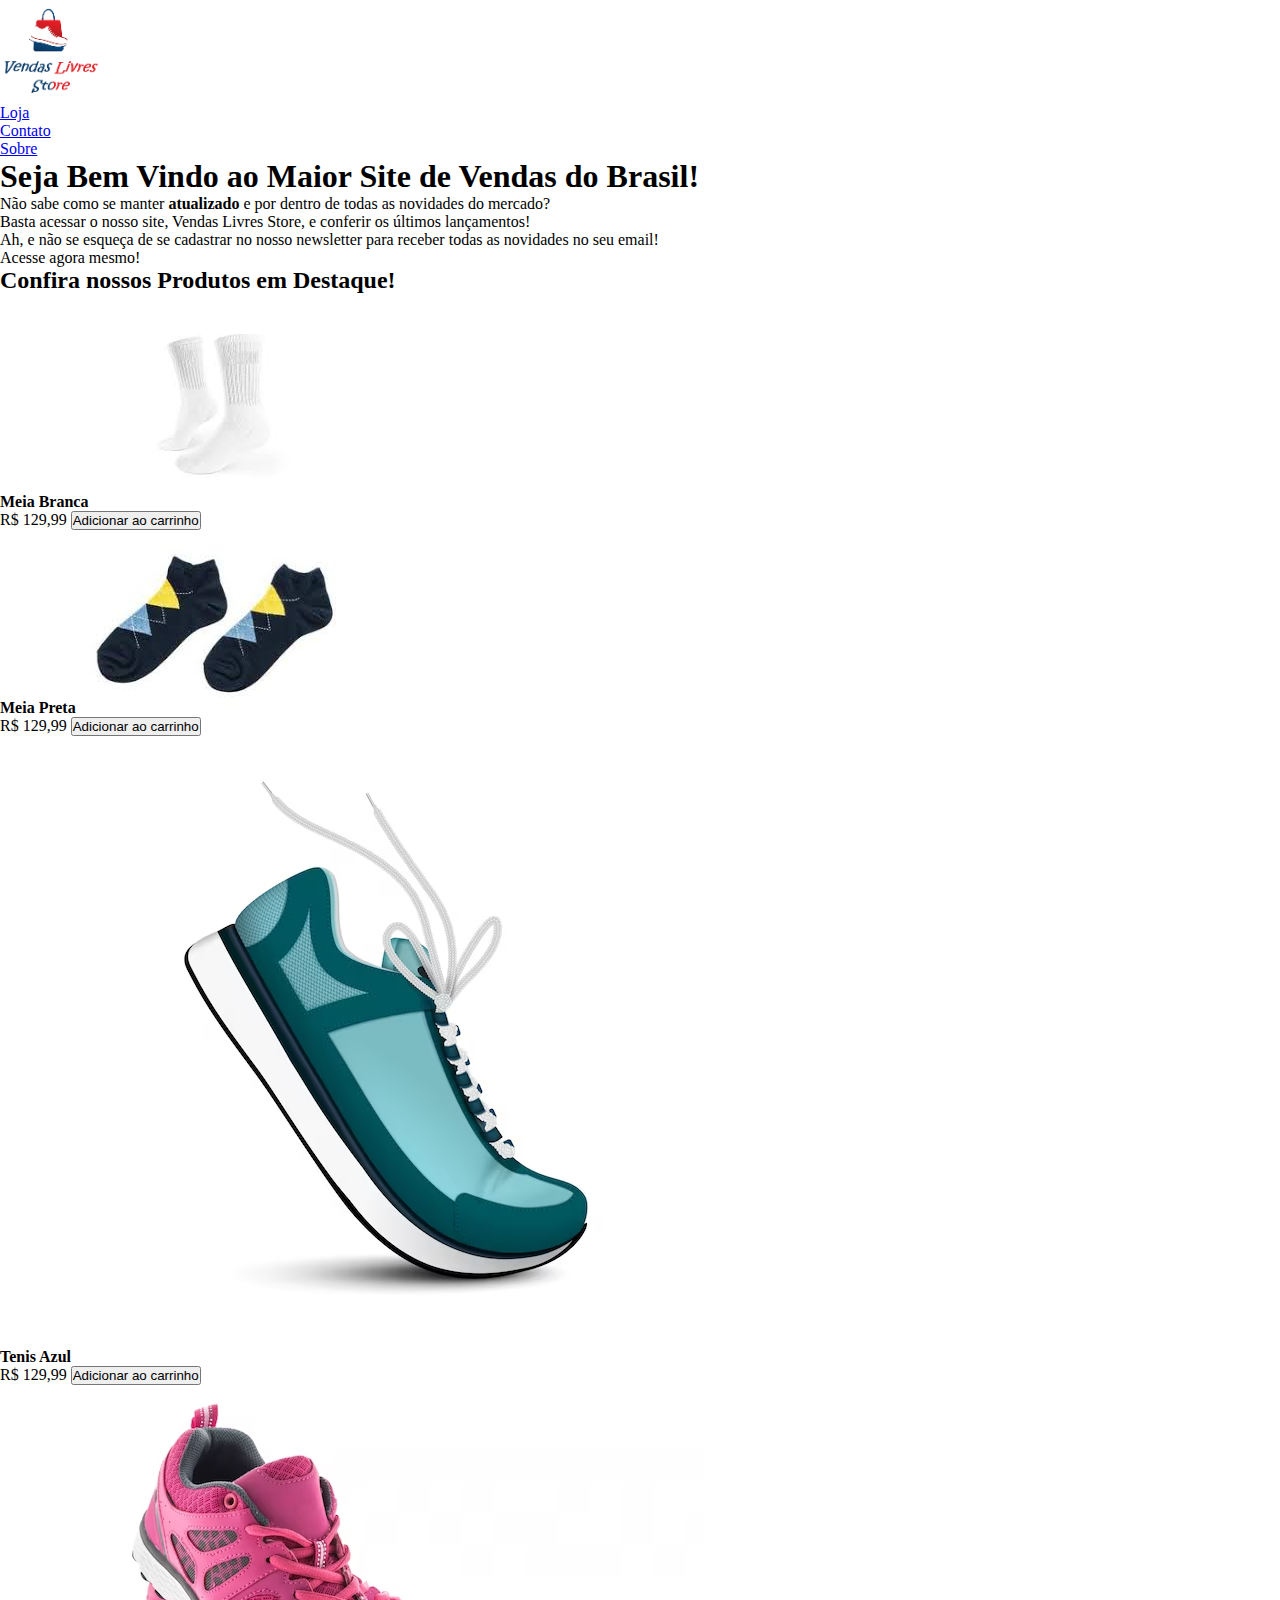
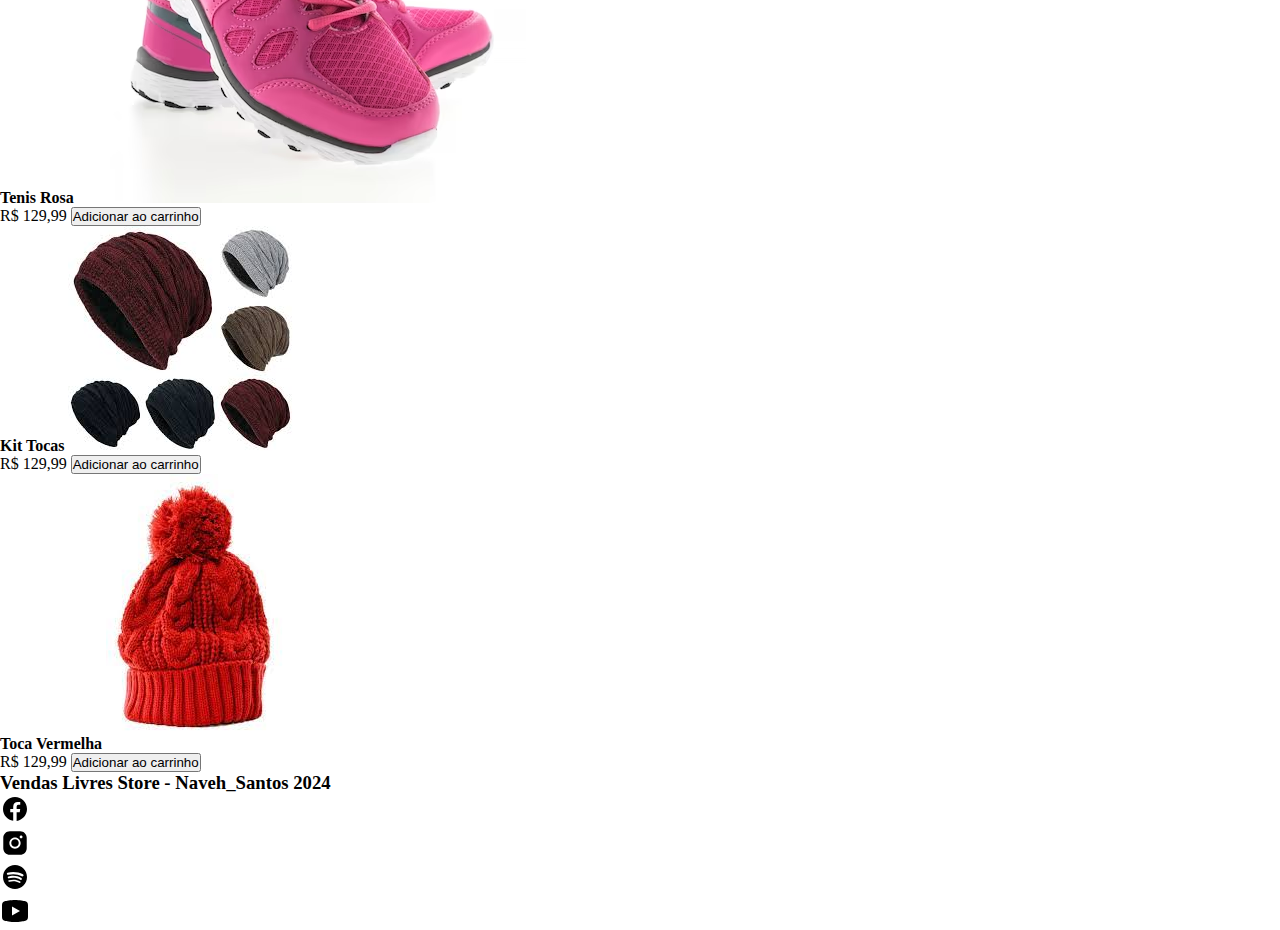
==== index.html @ b856f669 "comecando index.html,sobre.html,loja.html e style.css" ====
<!DOCTYPE html>
<html lang="pt-BR">

    <head>
        <!--Dados para Navegador-->
        <meta charset="UTF-8">
        <meta http-equiv="X-UA-Compatible" content="IE=edge">
        <meta name="viewport" content="user-scalable=no, width=device-width, initial-scale=1.0">
        <meta name="description" content="Programador Front-End, Senai.">
        <meta name="keywords" content="HTML, CSS, JavaScript, Senai">
        <meta name="author" content="Naveh_Santos"> 
        <!--Titulo do Site-->
        <title>Vendas Livres Store</title>

        <!--Links-->
        <link rel="shortcut icon" href="images/35594.svg" type="image/svg">
        <link rel="stylesheet" href="css/style.css">

    </head>

    <!--Area do Site-->
    <body>

        <!--Cabeçalho-->
        <header>

            <!--Navegação-->
            <nav>

                <!--Lista não ordenada-->
                <ul>

                    <!--Intem na lista-->
                    <li><!--Logotipo do Site-->
                        <a href="index.html">
                            <img src="images/logo.png" alt="logo" height="100" width="100">
                        </a>
                    </li>

                    <li>
                        <a href="Loja.html">Loja</a>
                    </li>

                    <li>
                        <a href="contato.html">Contato</a>
                    </li>

                    <li>
                        <a href="sobre.html">Sobre</a>
                    </li>

                </ul>

            </nav>
        </header>

        <!--Corpo do Site-->
        <main>

            <!--Titulo Principal-->
            <h1>Seja Bem Vindo ao Maior Site de Vendas do Brasil!</h1>
            
            <!--Descrição do Site-->
            <p>Não sabe como se manter <strong class="red">atualizado</strong> e por dentro de todas as novidades do mercado?<br>
                Basta acessar o nosso site, Vendas Livres Store, e conferir os últimos lançamentos!<br>
                Ah, e não se esqueça de se cadastrar no nosso newsletter para receber todas as novidades no seu email!<br>
                Acesse agora mesmo!
            </p>
            
            <!--Titulo nivel 2-->
            <h2>Confira nossos Produtos em Destaque!</h2>

            <!--Area dos Produtos em Destaque-->
            <div>

                <!--Produto Destaque 1-->
                <div>
                    <strong>Meia Branca</strong>
                    <img src="images/meia-branca.jpeg" alt="meia-branca">
                    <div>
                        <span>R$ 129,99</span>
                        <button type="button">Adicionar ao carrinho</button>
                    </div>
                </div>

                <!--Produto Destaque 2-->
                <div>
                    <strong>Meia Preta</strong>
                    <img src="images/meia-preta.jpeg" alt="meia-preta">
                    <div>
                        <span>R$ 129,99</span>
                        <button type="button">Adicionar ao carrinho</button>
                    </div>
                </div>

                <!--Produto Destaque 3-->
                <div>
                    <strong>Tenis Azul</strong>
                    <img src="images/tenis-azul.jpeg" alt="tenis-azul">
                    <div>
                        <span>R$ 129,99</span>
                        <button type="button">Adicionar ao carrinho</button>
                    </div>
                </div>

                <!--Produto Destaque 4-->
                <div>
                    <strong>Tenis Rosa</strong>
                    <img src="images/tenis-rosa.jpeg" alt="meia-branca">
                    <div>
                        <span>R$ 129,99</span>
                        <button type="button">Adicionar ao carrinho</button>
                    </div>
                </div>

                <!--Produto Destaque 5-->
                <div>
                    <strong>Kit Tocas</strong>
                    <img src="images/toca-kit.jpeg" alt="toca-kit">
                    <div>
                        <span>R$ 129,99</span>
                        <button type="button">Adicionar ao carrinho</button>
                    </div>
                </div>

                <!--Produto Destaque 6-->
                <div>
                    <strong>Toca Vermelha</strong>
                    <img src="images/toca-vermelha.jpeg" alt="toca-vermelha">
                    <div>
                        <span>R$ 129,99</span>
                        <button type="button">Adicionar ao carrinho</button>
                    </div>
                </div>

            </div>   

        </main>
       
        <!--Rodape do Site-->
        <footer>

            <div>

                <!--Titulo nivel 3-->
                <h3>Vendas Livres Store - Naveh_Santos 2024</h3>
                
                <ul>

                    <li>
                        <a href="https://www.facebook.com/" target="_blank">
                            <img src="images/facebook.svg" alt="Facebook logo">
                        </a>
                    </li>

                    <li>
                        <a href="https://www.instagram.com/" target="_blank">
                            <img src="images/instagram.svg" alt="instagran logo">
                        </a>
                    </li>

                    <li>
                        <a href="https://www.spotfy.com/" target="_blank">
                            <img src="images/spotify.svg" alt="Sporfy logo">
                        </a>
                    </li>

                    <li>
                        <a href="https://www.youtube.com/" target="_blank">
                            <img src="images/youtube.svg" alt="Youtube logo">
                        </a>
                    </li>

                </ul>

            </div>

        </footer>

    </body>

</html>
---- css/style.css ----
*{
    margin: 0;
    padding: 0;
    box-sizing: border-box;
}

/*Header*/

.main-header {
    background-image: url(background-image.png);/*Adiciona imagem no fundo*/
    background-position: 50% 39%;/*Alinha os elementos nos eixos x e y*/
    display: flex;/*colocar elementos centralizados*/
    flex-direction: column;/*alinha os elementos um embaixo do outro*/
    align-items: center;/*centralizar os elementos*/
}

.main-nav {
    width: 100%;/*Ocupar toda area disponivel*/
    max-width: 600px;/*trava a largura maxima que definir para o projeto*/
    padding:0 16px ;/*primeiro é cima e baixo ,segundo é esquerda e direita*/
}

.header-list-container {
display: flex;/*Colocar os elementos na mesma linha*/
justify-content: space-between;/*adiciona espaçamento entre os intens*/
align-items: center;/*garatir que fiquem alinhados na mesma linha*/
padding:16px 0;/*primeiro é cima e baixo ,segundo é esquerda e direita*/
}

.nav-item {
    list-style-type: none;/*remove as bolinhas padrao dos elementos li*/
    text-transform: uppercase;/*deixar todos as letras em maiusculo*/
    color: #00008b;
}

hr {
    width: 100%;/*Ocupar toda area disponivel*/
}

.nav-item a {
    text-decoration: none;/*remove o urderline do ancoa */
    color: inherit;/*herda a cor do elemento pai(neste caso é o nav-item)*/
}

.nav-item:hover {
    color:rgba(0,0,139,0.7);/*quando passar o mouse trocar a cor/rgba passa a cor e no final*/
    transition: 0.2s;
}
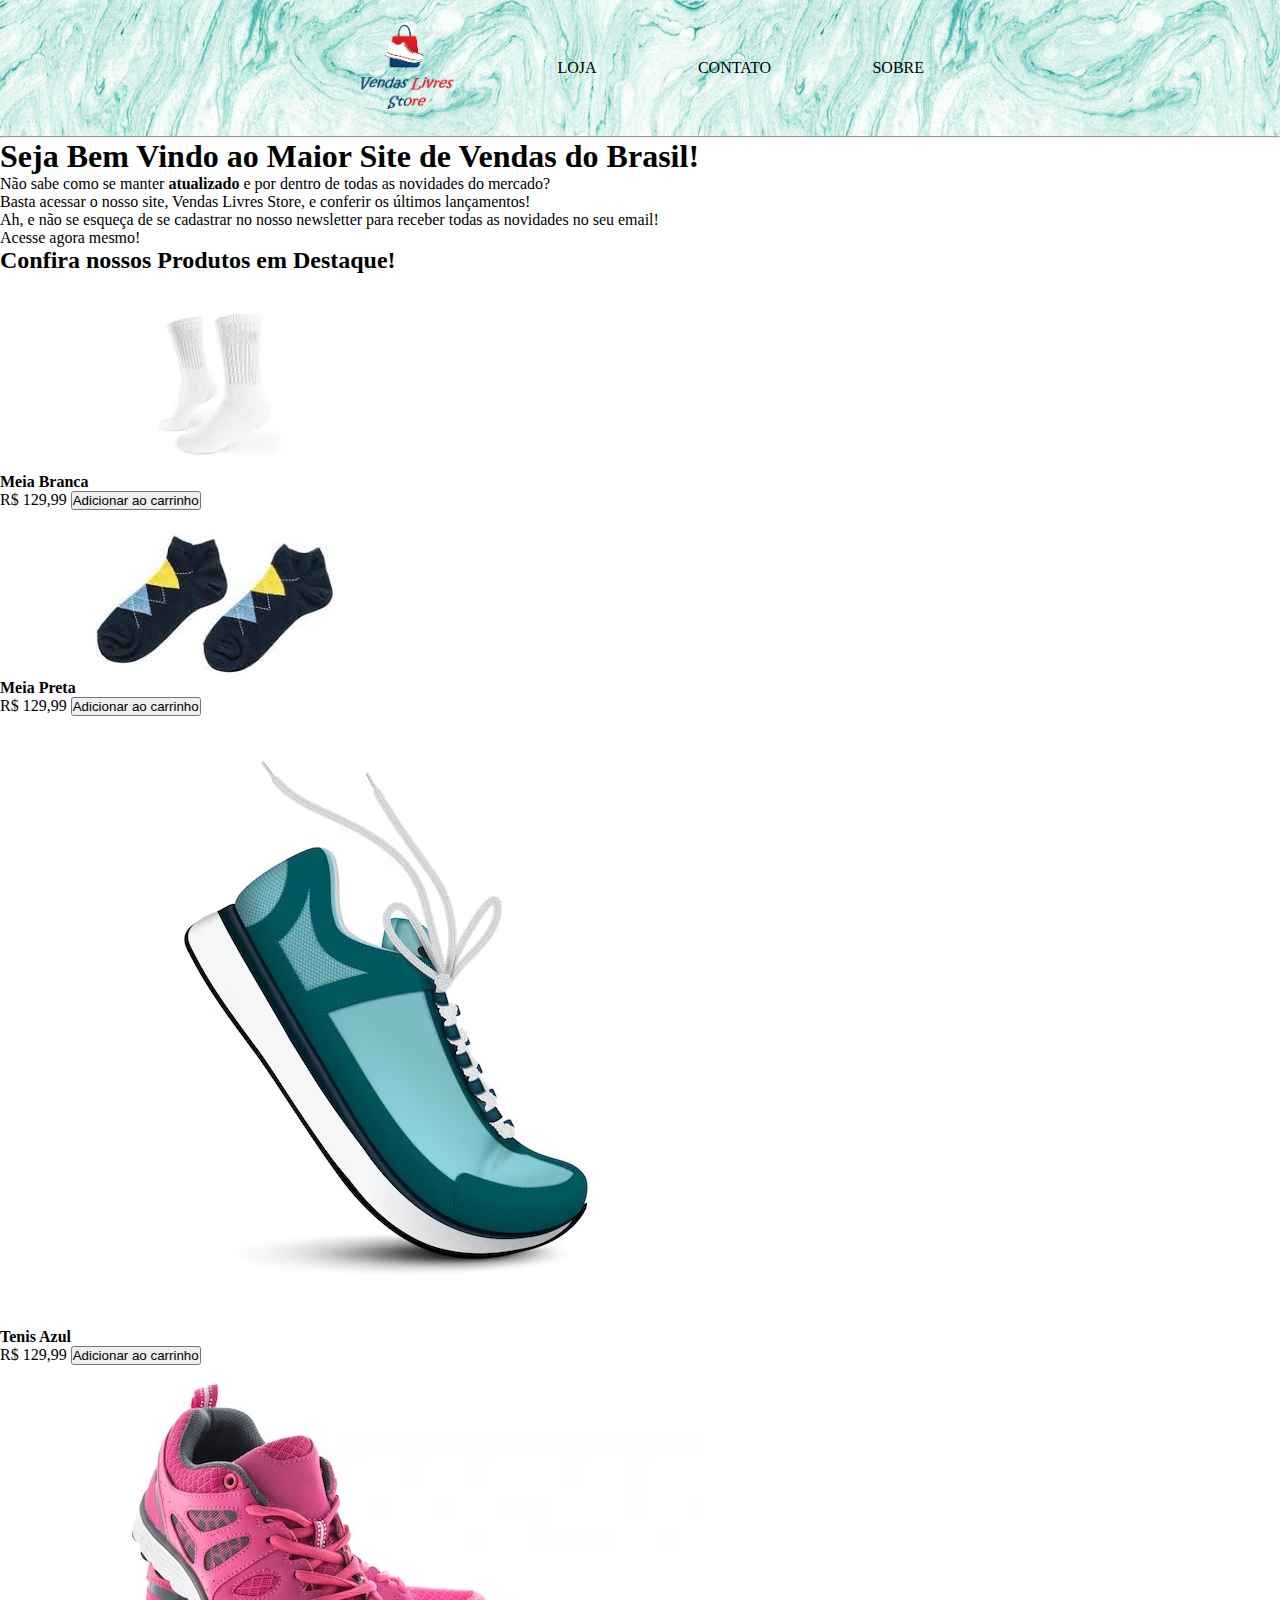
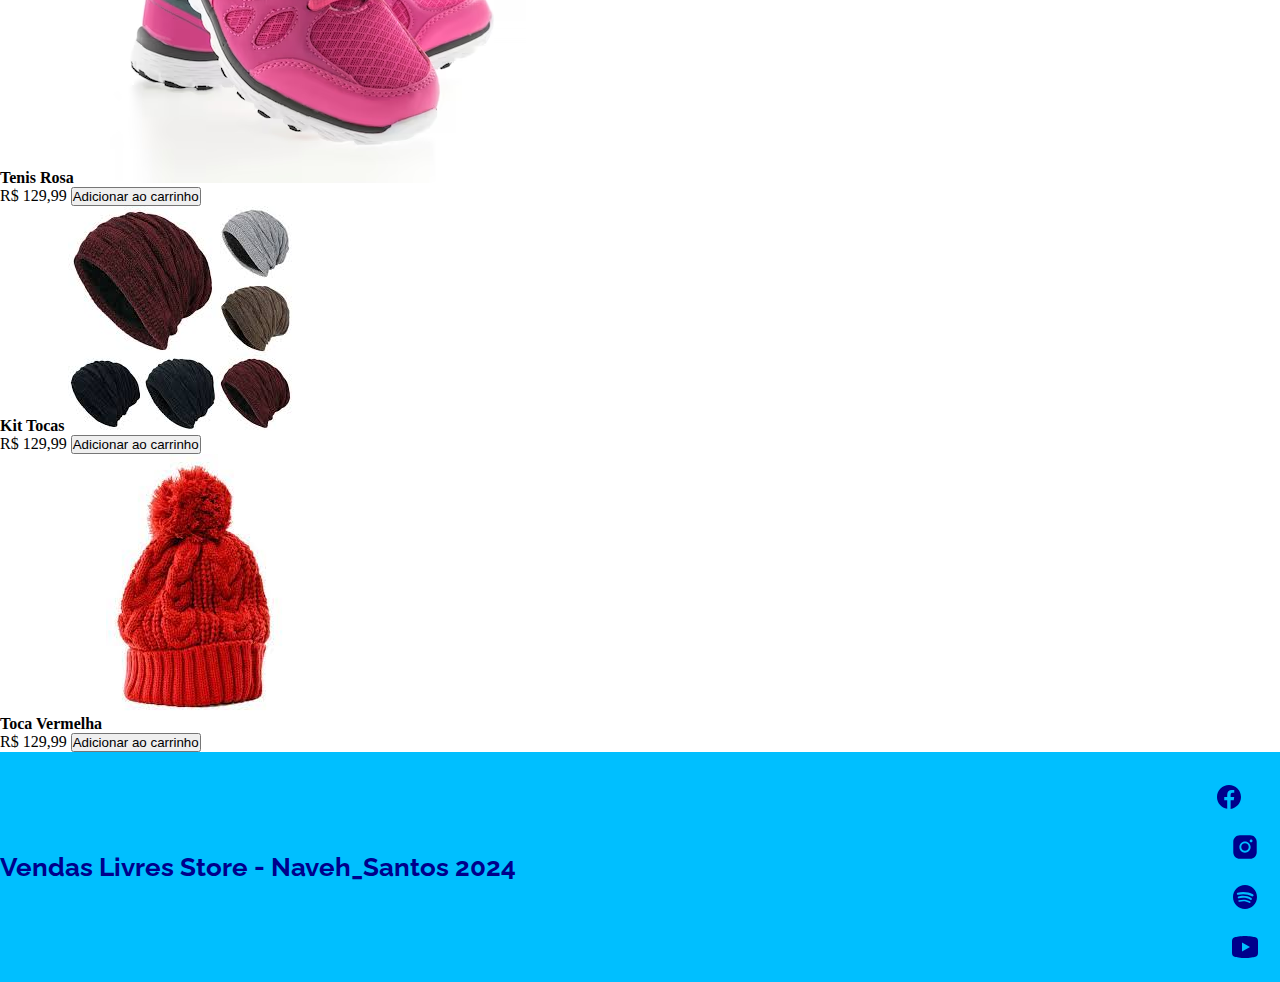
==== commit 3d36cb30: "modificado sobre.html,loja.html,contato.html,index.html e style.css" ====
--- a/index.html
+++ b/index.html
@@ -21,38 +21,40 @@
     <!--Area do Site-->
     <body>
 
-        <!--Cabeçalho-->
-        <header>
+         <!--Cabeçalho-->
+         <header class="main-header">
 
             <!--Navegação-->
-            <nav>
+            <nav class="main-nav container">
 
                 <!--Lista não ordenada-->
-                <ul>
+                <ul class="header-list-container">
 
                     <!--Intem na lista-->
-                    <li><!--Logotipo do Site-->
+                    <li class="nav-item"><!--Logotipo do Site-->
                         <a href="index.html">
                             <img src="images/logo.png" alt="logo" height="100" width="100">
                         </a>
                     </li>
 
-                    <li>
-                        <a href="Loja.html">Loja</a>
+                    <li class="nav-item">
+                        <a href="loja.html">Loja</a>
                     </li>
 
-                    <li>
+                    <li class="nav-item">
                         <a href="contato.html">Contato</a>
                     </li>
 
-                    <li>
+                    <li class="nav-item">
                         <a href="sobre.html">Sobre</a>
                     </li>
 
                 </ul>
 
             </nav>
+            <hr>
         </header>
+
 
         <!--Corpo do Site-->
         <main>
@@ -138,34 +140,32 @@
         </main>
        
         <!--Rodape do Site-->
-        <footer>
-
-            <div>
+        <footer class="main-footer">
+            <div class="footer-container">
 
                 <!--Titulo nivel 3-->
-                <h3>Vendas Livres Store - Naveh_Santos 2024</h3>
-                
-                <ul>
+                <h3 class="title-smaller">Vendas Livres Store - Naveh_Santos 2024</h3>
+                <ul class="list-container"><!--boas praticas,o list-container, codigo igual ao main-footer-->
 
-                    <li>
+                    <li class="footer-item">
                         <a href="https://www.facebook.com/" target="_blank">
                             <img src="images/facebook.svg" alt="Facebook logo">
                         </a>
                     </li>
 
-                    <li>
+                    <li class="footer-item" >
                         <a href="https://www.instagram.com/" target="_blank">
                             <img src="images/instagram.svg" alt="instagran logo">
                         </a>
                     </li>
 
-                    <li>
+                    <li class="footer-item" >
                         <a href="https://www.spotfy.com/" target="_blank">
                             <img src="images/spotify.svg" alt="Sporfy logo">
                         </a>
                     </li>
 
-                    <li>
+                    <li class="footer-item" >
                         <a href="https://www.youtube.com/" target="_blank">
                             <img src="images/youtube.svg" alt="Youtube logo">
                         </a>
--- a/css/style.css
+++ b/css/style.css
@@ -1,7 +1,29 @@
+/*importa fonte do google fonts*/
+
+@import url('https://fonts.googleapis.com/css2?family=Raleway:ital,wght@0,100..900;1,100..900&family=Roboto:ital,wght@0,100;0,300;0,400;0,500;0,700;0,900;1,100;1,300;1,400;1,500;1,700;1,900&family=Rock+Salt&display=swap');
+
 *{
     margin: 0;
     padding: 0;
     box-sizing: border-box;
+}
+
+body {
+    fonte:400 22px "Roboto",sans-serif;
+}
+
+li {
+    list-style-type: none;
+}
+/*criação de variedades no root do css*/
+:root {
+    --blue:#00008B;
+    --gray:#555555;
+    --skyblue:#00bfff;
+    --silver:#c0c0c0;
+    --red:#ff0000;
+    --white:#ffffff;
+    --dargray:#959595;
 }
 
 /*Header*/
@@ -16,21 +38,19 @@
 
 .main-nav {
     width: 100%;/*Ocupar toda area disponivel*/
-    max-width: 600px;/*trava a largura maxima que definir para o projeto*/
-    padding:0 16px ;/*primeiro é cima e baixo ,segundo é esquerda e direita*/
+
 }
 
 .header-list-container {
 display: flex;/*Colocar os elementos na mesma linha*/
-justify-content: space-between;/*adiciona espaçamento entre os intens*/
-align-items: center;/*garatir que fiquem alinhados na mesma linha*/
-padding:16px 0;/*primeiro é cima e baixo ,segundo é esquerda e direita*/
+justify-content: space-between;/*Adiciona espaçamento entre os intens*/
+align-items: center;/*Garatir que fiquem alinhados na mesma linha*/
+padding:16px 0;/*Primeiro é cima e baixo ,segundo é esquerda e direita*/
 }
 
 .nav-item {
-    list-style-type: none;/*remove as bolinhas padrao dos elementos li*/
-    text-transform: uppercase;/*deixar todos as letras em maiusculo*/
-    color: #00008b;
+    text-transform: uppercase;/*Deixar todos as letras em maiusculo*/
+    color: nav(-blue);
 }
 
 hr {
@@ -38,11 +58,134 @@
 }
 
 .nav-item a {
-    text-decoration: none;/*remove o urderline do ancoa */
-    color: inherit;/*herda a cor do elemento pai(neste caso é o nav-item)*/
+    text-decoration: none;/*Remove o urderline do ancoa */
+    color: inherit;/*Herda a cor do elemento pai(neste caso é o nav-item)*/
 }
 
 .nav-item:hover {
-    color:rgba(0,0,139,0.7);/*quando passar o mouse trocar a cor/rgba passa a cor e no final*/
+    color:rgba(0,0,139,0.7);/*Quando passar o mouse trocar a cor/rgba passa a cor e no final*/
     transition: 0.2s;
+}
+
+.main-about {
+    padding: 40px 0 64px;
+}
+
+.container {
+    max-width: 600px;/*Trava a largura maxima que definimos para o projeto*/
+    padding: 0 16px;/*Primeiro cima/baixo,segundo esquerda/direita*/
+    margin: 0 auto;/*Nao plica cima/baixo,o auto distibui o maximo possivel para esquerda e direita*/
+}
+
+.title-median {
+font-family: "Raleway, sans-serif";/*Pega afonte importada, caso ele nao encontre utilizada a sans-serif*/
+font-size: 32px;/*Tamanho da fonte*/
+text-align: center;
+text-transform: uppercase;
+margin-bottom: 24px;
+}
+
+.about-image {
+    float: left;/*Alinha a imagem esquerda e texto a direita*/
+    margin: 0 20px 10px 0;/*0 topo,20 direita,10 baixo 0 esquerda*/
+    /*Diminuir o tamanho da imagem*/
+    width: 200px;/*Largura*/
+    height: auto;/*Evita a distraçao da imagem*/
+}
+
+.about-description {
+    color: var(--gray);/*Utiliza variavel de cor criado no root*/
+    text-align: justify;/*Justifica o texto*/
+}
+
+/*Footer*/
+
+.main-footer {
+    background-color: var(--skyblue);/*Aplicar cor no fundo do rodape*/
+    padding: 15px 0;/*Aplica espacamento cima/baixo e nada esquerda/direita*/
+}
+
+.footer-container {
+    display: flex;/*Deixar tudo na mesma linha*/
+    align-items: center;/*Alinha todos os elementos*/
+    justify-content: space-between;/*Colar nome de um lado e lista de icones do outro*/
+}
+
+.title-smaller {
+    font-family: "Raleway",sans-serif;/*Pegar a fonte importada*/
+    color: var(--blue);/*Aplicar cor com a variavel criada no root do css*/
+    font-size: 26px;/*Aumenta o tamanho da fonte*/
+}
+
+.footer-item {
+    width: 50px;
+    height: 50px;
+    padding: 15px 0;/*Aplica espaçamento 15px cima/baixo e 0px esquerda/direita*/
+}
+
+.footer-item + .footer-item {
+    margin-left: 16px;/*Aplica na mesma class seguido em diante,ate chega*/
+}
+
+/*contato*/
+.contact-text {
+text-align: center;/*Centralizar o texto*/
+margin-bottom: 30px;/*Separa o paragrafo */
+font-size: 28px;/*altera o tamanho da fonte*/
+color: var(--gray);
+}
+
+.contact {
+    background-color: var(--skyblue);
+    padding: 30px;/*Espaçamento*/
+    max-width: 600px;/*tamanho definido para o projeto*/
+    margin-right: auto;/*Empurra para direita*/
+    margin-left: auto;/*Empurra para esquerda*/
+    margin-bottom: 20px;/*Espaçamento para baixo*/
+}
+
+.contact-label {
+    display: block;/*Coloca os elementos um em cima do outro */
+    margin-bottom: 20px;/*espacamento para baixo*/
+    color: var(--blue);/*Altera a cor da fonte*/
+}
+
+.contact-field {
+    display: block;/*Coloca os elementos um em cima do outro*/
+    width: 100%;/*ocupa o espaço maximo disponivel*/
+    height: 30px;/*Aumenta a altura do campo*/
+    font-size: 16px;/*Altera o tamnho da fonte*/
+    padding-left: 10px;/*Empurra o elemento dentro do campo para esquerda*/
+    border: none;/*remove a borda*/
+}
+
+.contact-field:focus {/*troca acor do fundo do formulario ao clicar*/
+    background-color: var(--silver);/*Cor do fundo*/
+    outline: none;/*remove a linha interna do campo do formulario*/
+}
+
+textarea.contact-field {
+    height: 150px;/*Altera a altura do campo*/
+    padding: 10px;/*dar espaçamento em todas as direçoes*/
+    font-family: "Roboto", calibri;/*utiliza fonte importada,caso não encontra*/
+}
+
+.button-form {
+background-color: var(--blue);/*Cor do fundo do botao*/
+color: var(--white);/*cor da fonte do botao*/
+border: 2px solid var(--blue);
+border-radius: 10px;
+padding: 2px 6px;
+font-weight: bold;
+}
+.button-form:hover {
+    background-color: var(--white);/*Cor do fundo do botao*/
+    color: var(--white);/*cor da fonte do botao*/
+}
+
+.contact-maps {
+    width: 600px;
+    margin-right: auto;
+    margin-left: auto;
+    padding-bottom: 20px;
 }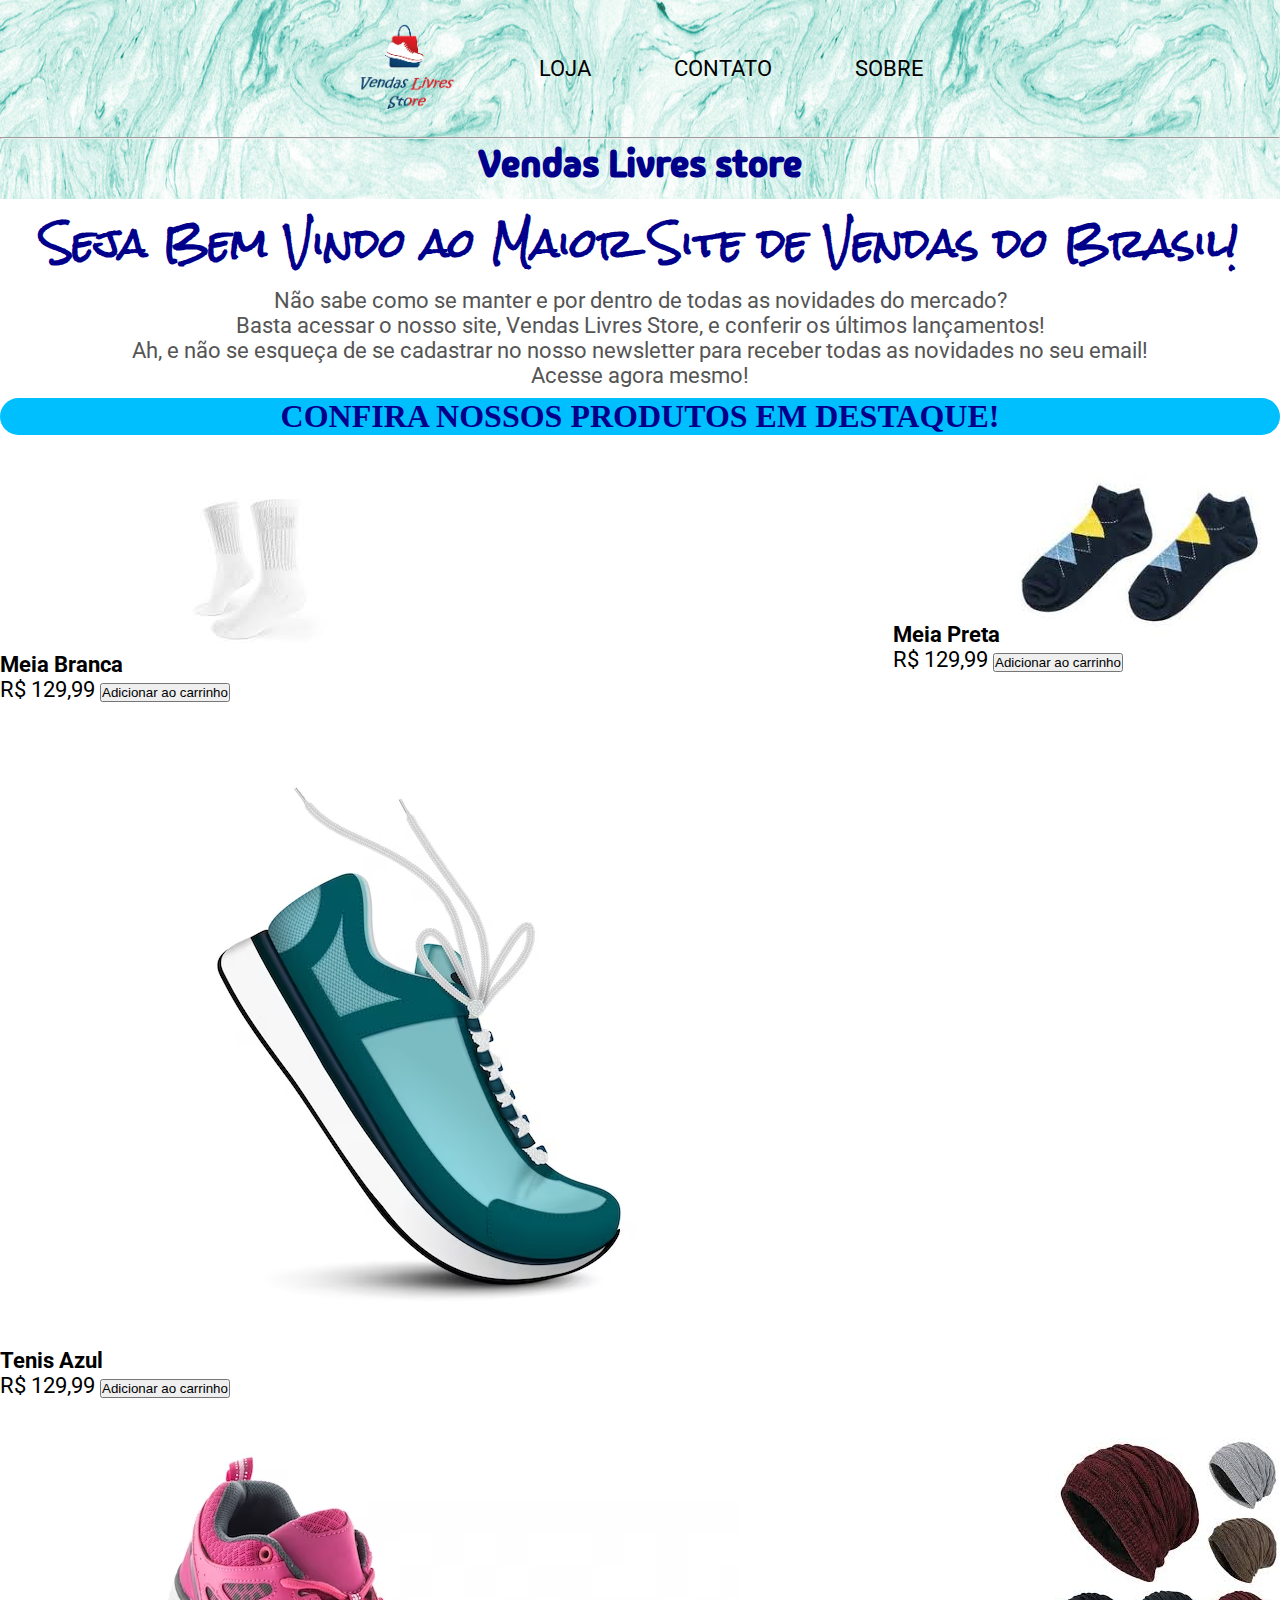
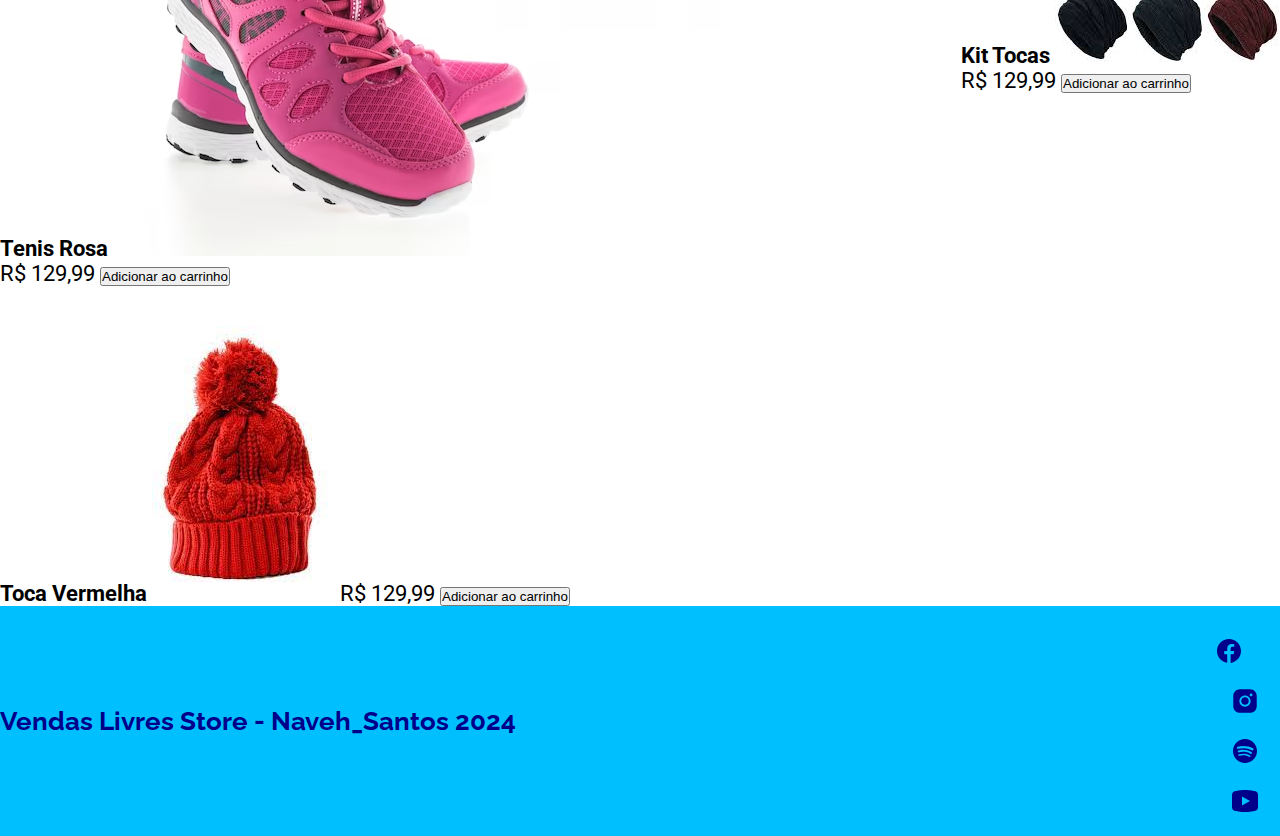
==== commit 72fd92c7: "modificado sobre.html,contato.html,index.html e style.css" ====
--- a/index.html
+++ b/index.html
@@ -53,6 +53,7 @@
 
             </nav>
             <hr>
+            <h2 class="title-header">Vendas Livres store</h2>
         </header>
 
 
@@ -60,78 +61,78 @@
         <main>
 
             <!--Titulo Principal-->
-            <h1>Seja Bem Vindo ao Maior Site de Vendas do Brasil!</h1>
+            <h1 class="title-large">Seja Bem Vindo ao Maior Site de Vendas do Brasil!</h1>
             
             <!--Descrição do Site-->
-            <p>Não sabe como se manter <strong class="red">atualizado</strong> e por dentro de todas as novidades do mercado?<br>
+            <p class="description">Não sabe como se manter e por dentro de todas as novidades do mercado?<br>
                 Basta acessar o nosso site, Vendas Livres Store, e conferir os últimos lançamentos!<br>
                 Ah, e não se esqueça de se cadastrar no nosso newsletter para receber todas as novidades no seu email!<br>
                 Acesse agora mesmo!
             </p>
             
             <!--Titulo nivel 2-->
-            <h2>Confira nossos Produtos em Destaque!</h2>
+            <h2 class="title-median emphasis">Confira nossos Produtos em Destaque!</h2>
 
             <!--Area dos Produtos em Destaque-->
-            <div>
+            <div class="product-container">
 
                 <!--Produto Destaque 1-->
-                <div>
-                    <strong>Meia Branca</strong>
-                    <img src="images/meia-branca.jpeg" alt="meia-branca">
-                    <div>
-                        <span>R$ 129,99</span>
-                        <button type="button">Adicionar ao carrinho</button>
+                <div class="product">
+                    <strong class="product-title">Meia Branca</strong>
+                    <img class="product-image" src="images/meia-branca.jpeg" alt="meia-branca">
+                    <div class="product-price-container">
+                        <span class="product-price">R$ 129,99</span>
+                        <button class="button-hover" type="button">Adicionar ao carrinho</button>
                     </div>
                 </div>
 
                 <!--Produto Destaque 2-->
-                <div>
-                    <strong>Meia Preta</strong>
-                    <img src="images/meia-preta.jpeg" alt="meia-preta">
-                    <div>
-                        <span>R$ 129,99</span>
-                        <button type="button">Adicionar ao carrinho</button>
+                <div class="product">
+                    <strong class="product-title">Meia Preta</strong>
+                    <img class="product-image" src="images/meia-preta.jpeg" alt="meia-preta">
+                    <div class="product-price-container" >
+                        <span class="product-price" >R$ 129,99</span>
+                        <button class="button-hover" type="button">Adicionar ao carrinho</button>
                     </div>
                 </div>
 
                 <!--Produto Destaque 3-->
-                <div>
-                    <strong>Tenis Azul</strong>
-                    <img src="images/tenis-azul.jpeg" alt="tenis-azul">
-                    <div>
-                        <span>R$ 129,99</span>
-                        <button type="button">Adicionar ao carrinho</button>
+                <div class="product">
+                    <strong class="product-title">Tenis Azul</strong>
+                    <img class="product-image" src="images/tenis-azul.jpeg" alt="tenis-azul">
+                    <div class="product-price-container" >
+                        <span class="product-price">R$ 129,99</span>
+                        <button class="button-hover" type="button">Adicionar ao carrinho</button>
                     </div>
                 </div>
 
                 <!--Produto Destaque 4-->
-                <div>
-                    <strong>Tenis Rosa</strong>
-                    <img src="images/tenis-rosa.jpeg" alt="meia-branca">
-                    <div>
-                        <span>R$ 129,99</span>
-                        <button type="button">Adicionar ao carrinho</button>
+                <div class="product">
+                    <strong class="product-title">Tenis Rosa</strong>
+                    <img class="product-image" src="images/tenis-rosa.jpeg" alt="meia-branca">
+                    <div class="product-price-container" >
+                        <span class="product-price">R$ 129,99</span>
+                        <button class="button-hover" type="button">Adicionar ao carrinho</button>
                     </div>
                 </div>
 
                 <!--Produto Destaque 5-->
-                <div>
-                    <strong>Kit Tocas</strong>
-                    <img src="images/toca-kit.jpeg" alt="toca-kit">
-                    <div>
-                        <span>R$ 129,99</span>
-                        <button type="button">Adicionar ao carrinho</button>
+                <div class="product">
+                    <strong class="product-title">Kit Tocas</strong>
+                    <img class="product-image" src="images/toca-kit.jpeg" alt="toca-kit">
+                    <div class="product-price-container" >
+                        <span class="product-price">R$ 129,99</span>
+                        <button class="button-hover" type="button">Adicionar ao carrinho</button>
                     </div>
                 </div>
 
                 <!--Produto Destaque 6-->
-                <div>
-                    <strong>Toca Vermelha</strong>
-                    <img src="images/toca-vermelha.jpeg" alt="toca-vermelha">
-                    <div>
-                        <span>R$ 129,99</span>
-                        <button type="button">Adicionar ao carrinho</button>
+                <div class="product">
+                    <strong class="product-title">Toca Vermelha</strong>
+                    <img class="product-image" src="images/toca-vermelha.jpeg" alt="toca-vermelha">
+                    <divclass="product-price-container" >
+                        <span class="product-price">R$ 129,99</span>
+                        <button class="button-hover" type="button">Adicionar ao carrinho</button>
                     </div>
                 </div>
 
--- a/css/style.css
+++ b/css/style.css
@@ -1,7 +1,6 @@
 /*importa fonte do google fonts*/
 
-@import url('https://fonts.googleapis.com/css2?family=Raleway:ital,wght@0,100..900;1,100..900&family=Roboto:ital,wght@0,100;0,300;0,400;0,500;0,700;0,900;1,100;1,300;1,400;1,500;1,700;1,900&family=Rock+Salt&display=swap');
-
+@import url('https://fonts.googleapis.com/css2?family=Madimi+One&family=Raleway:ital,wght@0,100..900;1,100..900&family=Roboto:ital,wght@0,100;0,300;0,400;0,500;0,700;0,900;1,100;1,300;1,400;1,500;1,700;1,900&family=Rock+Salt&display=swap');
 *{
     margin: 0;
     padding: 0;
@@ -9,7 +8,7 @@
 }
 
 body {
-    fonte:400 22px "Roboto",sans-serif;
+    font:400 22px "Roboto",sans-serif;
 }
 
 li {
@@ -130,13 +129,13 @@
 /*contato*/
 .contact-text {
 text-align: center;/*Centralizar o texto*/
-margin-bottom: 30px;/*Separa o paragrafo */
+margin-bottom: 30px;/*Separa o paragrafo do formulario*/
 font-size: 28px;/*altera o tamanho da fonte*/
 color: var(--gray);
 }
 
 .contact {
-    background-color: var(--skyblue);
+    background-color: var(--skyblue);/*Cor do fundo do formulario*/
     padding: 30px;/*Espaçamento*/
     max-width: 600px;/*tamanho definido para o projeto*/
     margin-right: auto;/*Empurra para direita*/
@@ -173,10 +172,11 @@
 .button-form {
 background-color: var(--blue);/*Cor do fundo do botao*/
 color: var(--white);/*cor da fonte do botao*/
-border: 2px solid var(--blue);
-border-radius: 10px;
-padding: 2px 6px;
-font-weight: bold;
+border: 2px solid var(--blue);/*Adiciona */
+border-radius: 10px;/**/
+padding: 2px 6px;/**/
+font-weight: bold;/**/
+cursor:pointer ;
 }
 .button-form:hover {
     background-color: var(--white);/*Cor do fundo do botao*/
@@ -184,8 +184,43 @@
 }
 
 .contact-maps {
-    width: 600px;
-    margin-right: auto;
-    margin-left: auto;
-    padding-bottom: 20px;
+    width: 600px;/**/
+    margin-right: auto;/**/
+    margin-left: auto;/**/
+    padding-bottom: 20px;/**/
+}
+
+/*Index*/
+
+.title-header {
+font-family: "Madimi One", cursive;/*Utilizar a fonte importada,caso não encontre pega a fonte secudaria*/
+color: var(--blue);/*Troca a cor da fonte*/
+font-size: 38px;/*Aumenta o tamanho da fonte*/
+padding-bottom: 10px;/*Cria espaçamento em baixo*/
+}
+
+.title-large {
+    font-family: "Rock Salt", cursive;/*Utilizar a fonte importada,caso não encontre pega a fonte secudaria*/
+    font-size: 38px;/*Tamanho da fonte*/
+    color: var(--blue);/*Cor da fonte*/
+    text-align: center;/*Cetralizar o texto*/
+}
+
+.description {
+    text-align: center;/*Cetralizar o texto*/
+    color: var(--gray);/*Cor da fonte*/
+    padding-bottom: 10px;/*Cria espaçamento*/
+}
+ 
+.emphasis {
+    background-color: var(--skyblue);
+    color: var(--blue);
+    border-radius: 25px;
+}
+
+.product-container {
+    display: flex;
+    flex-wrap: wrap;
+    justify-content: space-between;
+    gap: 40px;
 }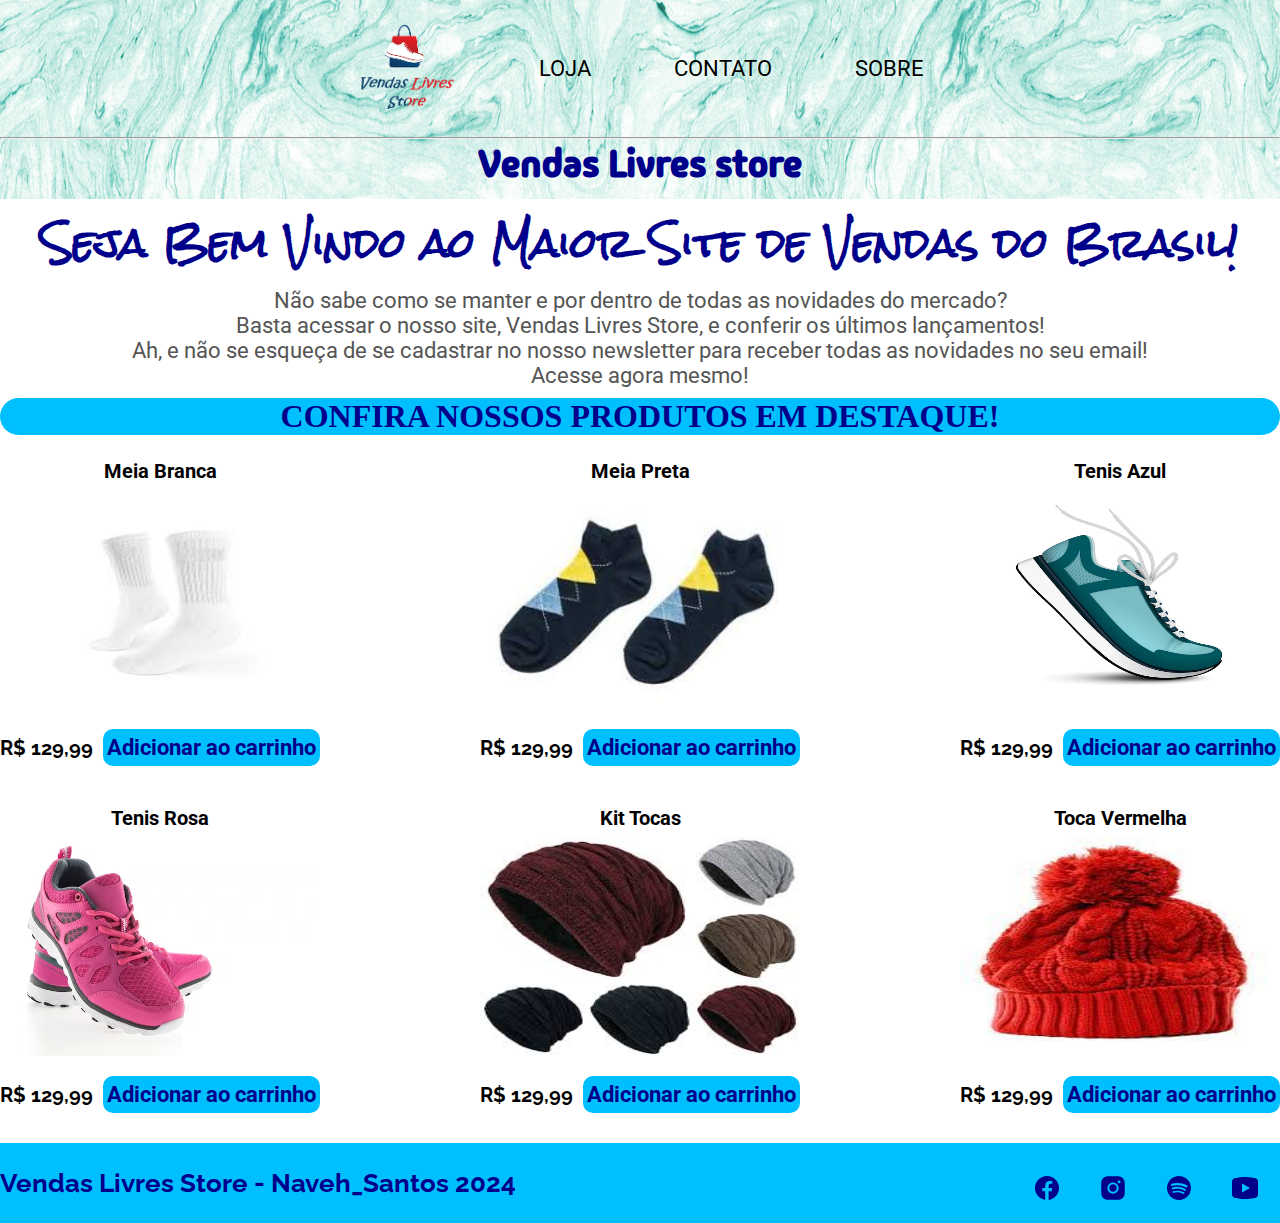
==== commit 15acbb58: "modificado sobre.html,loja.htmlcontato.html,index.html e style.css" ====
--- a/index.html
+++ b/index.html
@@ -130,7 +130,7 @@
                 <div class="product">
                     <strong class="product-title">Toca Vermelha</strong>
                     <img class="product-image" src="images/toca-vermelha.jpeg" alt="toca-vermelha">
-                    <divclass="product-price-container" >
+                    <div class="product-price-container" >
                         <span class="product-price">R$ 129,99</span>
                         <button class="button-hover" type="button">Adicionar ao carrinho</button>
                     </div>
@@ -146,7 +146,7 @@
 
                 <!--Titulo nivel 3-->
                 <h3 class="title-smaller">Vendas Livres Store - Naveh_Santos 2024</h3>
-                <ul class="list-container"><!--boas praticas,o list-container, codigo igual ao main-footer-->
+                <ul class="footer-container"><!--boas praticas,o list-container, codigo igual ao main-footer-->
 
                     <li class="footer-item">
                         <a href="https://www.facebook.com/" target="_blank">
--- a/css/style.css
+++ b/css/style.css
@@ -7,7 +7,7 @@
     box-sizing: border-box;
 }
 
-body {
+body,button,input {
     font:400 22px "Roboto",sans-serif;
 }
 
@@ -79,7 +79,7 @@
 .title-median {
 font-family: "Raleway, sans-serif";/*Pega afonte importada, caso ele nao encontre utilizada a sans-serif*/
 font-size: 32px;/*Tamanho da fonte*/
-text-align: center;
+text-align: center;/**/
 text-transform: uppercase;
 margin-bottom: 24px;
 }
@@ -223,4 +223,51 @@
     flex-wrap: wrap;
     justify-content: space-between;
     gap: 40px;
-}+    padding-bottom: 30px;
+}
+
+.product {
+    display: flex;/**/
+    flex-direction: column;/**/
+    align-items: center;/**/
+}
+
+.product-title {
+    font-size: 20px;/**/
+    margin-bottom: 6px;/**/
+}
+
+.product-image {
+    width: 320px;/*Travar o tamanho da imagem para colocar 2 produtos por linha,pq o espaço do projeto é 600px*/
+    height: 220px;/*Travar a altura da imagem*/
+    margin-bottom: 20px;/*Aplica um espaço abaixo da imagem*/
+}
+
+.product-price-container {
+    width: 100%;/*Ocupar 100% do espaço disponivel*/
+    display: flex;/*Alinha os elementos na mesma linha*/
+    justify-content: space-between;/**/
+    align-items: center;/**/
+}
+
+.product-price {
+font-family: "Raleway", sans-serif;/**/
+font-size: 20px;
+font-weight: bold;/**/
+
+}
+
+.button-hover {
+background-color: var(--skyblue);/**/
+color: var(--blue);/**/
+border: 2px solid var(--skyblue);/**/
+border-radius: 10px;/**/
+padding: 4px 2px;/**/
+font-weight: bold;/**/
+cursor: pointer;/**/
+}
+.button-hover:hover {
+    background-color: transparent;/**/
+}
+
+
